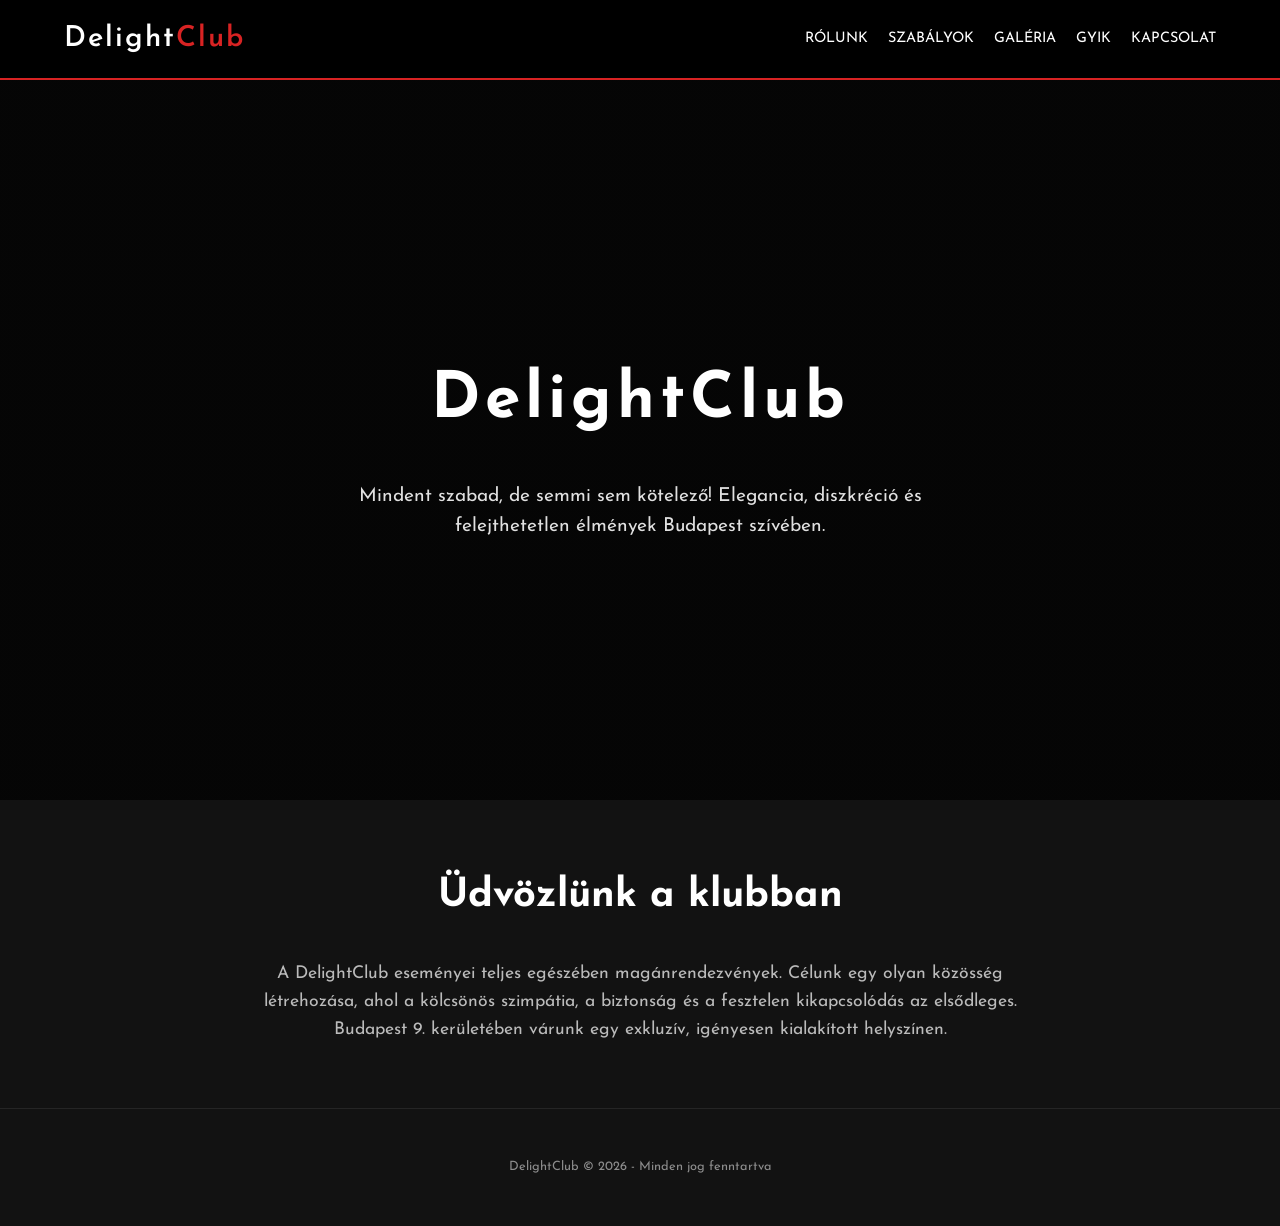
==== index.html @ 63c30bac "Update index.html" ====
<!DOCTYPE html>
<html lang="hu">
<head>
    <meta charset="UTF-8">
    <meta name="viewport" content="width=device-width, initial-scale=1.0">
    <title>DelightClub - Rólunk</title>
    <link href="https://fonts.googleapis.com/css2?family=Josefin+Sans:wght@300;400;600&display=swap" rel="stylesheet">
    <style>
        :root { --main-red: #d82323; --bg-dark: #121212; --card-bg: #1e1e1e; --text-light: #e0e0e0; }
        body { font-family: 'Josefin Sans', sans-serif; background-color: var(--bg-dark); color: var(--text-light); margin: 0; line-height: 1.6; }
        
        nav { background: rgba(0,0,0,0.95); padding: 1rem 5%; position: sticky; top: 0; z-index: 1000; display: flex; justify-content: space-between; align-items: center; border-bottom: 2px solid var(--main-red); }
        .logo { font-size: 1.8rem; font-weight: 600; color: white; text-decoration: none; letter-spacing: 2px; }
        .logo span { color: var(--main-red); }
        .nav-links { list-style: none; display: flex; gap: 20px; margin: 0; padding: 0; }
        .nav-links a { color: white; text-decoration: none; transition: 0.3s; font-size: 0.9rem; text-transform: uppercase; }
        .nav-links a:hover { color: var(--main-red); }

        .hero { 
            height: 80vh; 
            display: flex; 
            flex-direction: column; 
            justify-content: center; 
            align-items: center; 
            text-align: center; 
            background: linear-gradient(rgba(0,0,0,0.7), rgba(0,0,0,0.7)), url('https://duyn491kcolsw.cloudfront.net/files/27/276/450/276r7e.jpg?ph=81de119f28'); 
            background-size: cover; 
            background-position: center;
            background-attachment: fixed;
        }
        
        .hero h1 { font-size: 4rem; margin-bottom: 10px; color: white; letter-spacing: 5px; }
        .hero p { font-size: 1.2rem; max-width: 600px; margin-bottom: 30px; }

        .container { max-width: 1000px; margin: 4rem auto; padding: 0 20px; }
        .section-title { text-align: center; font-size: 2.5rem; color: white; margin-bottom: 2rem; }
        .intro-text { text-align: center; font-size: 1.1rem; color: #bbb; max-width: 800px; margin: 0 auto; }

        footer { text-align: center; padding: 3rem; border-top: 1px solid #333; margin-top: 4rem; opacity: 0.6; font-size: 0.8rem; }
    </style>
</head>
<body>
    <nav>
        <a href="index.html" class="logo">Delight<span>Club</span></a>
        <ul class="nav-links">
            <li><a href="index.html">Rólunk</a></li>
            <li><a href="szabalyok.html">Szabályok</a></li>
            <li><a href="galeria.html">Galéria</a></li>
            <li><a href="gyik.html">GYIK</a></li>
            <li><a href="kapcsolat.html">Kapcsolat</a></li>
        </ul>
    </nav>

    <header class="hero">
        <h1>DelightClub</h1>
        <p>Mindent szabad, de semmi sem kötelező! Elegancia, diszkréció és felejthetetlen élmények Budapest szívében.</p>
    </header>

    <div class="container">
        <h2 class="section-title">Üdvözlünk a klubban</h2>
        <p class="intro-text">
            A DelightClub eseményei teljes egészében magánrendezvények. Célunk egy olyan közösség létrehozása, ahol a kölcsönös szimpátia, a biztonság és a fesztelen kikapcsolódás az elsődleges. Budapest 9. kerületében várunk egy exkluzív, igényesen kialakított helyszínen.
        </p>
    </div>

    <footer>DelightClub &copy; 2026 - Minden jog fenntartva</footer>
</body>
</html>
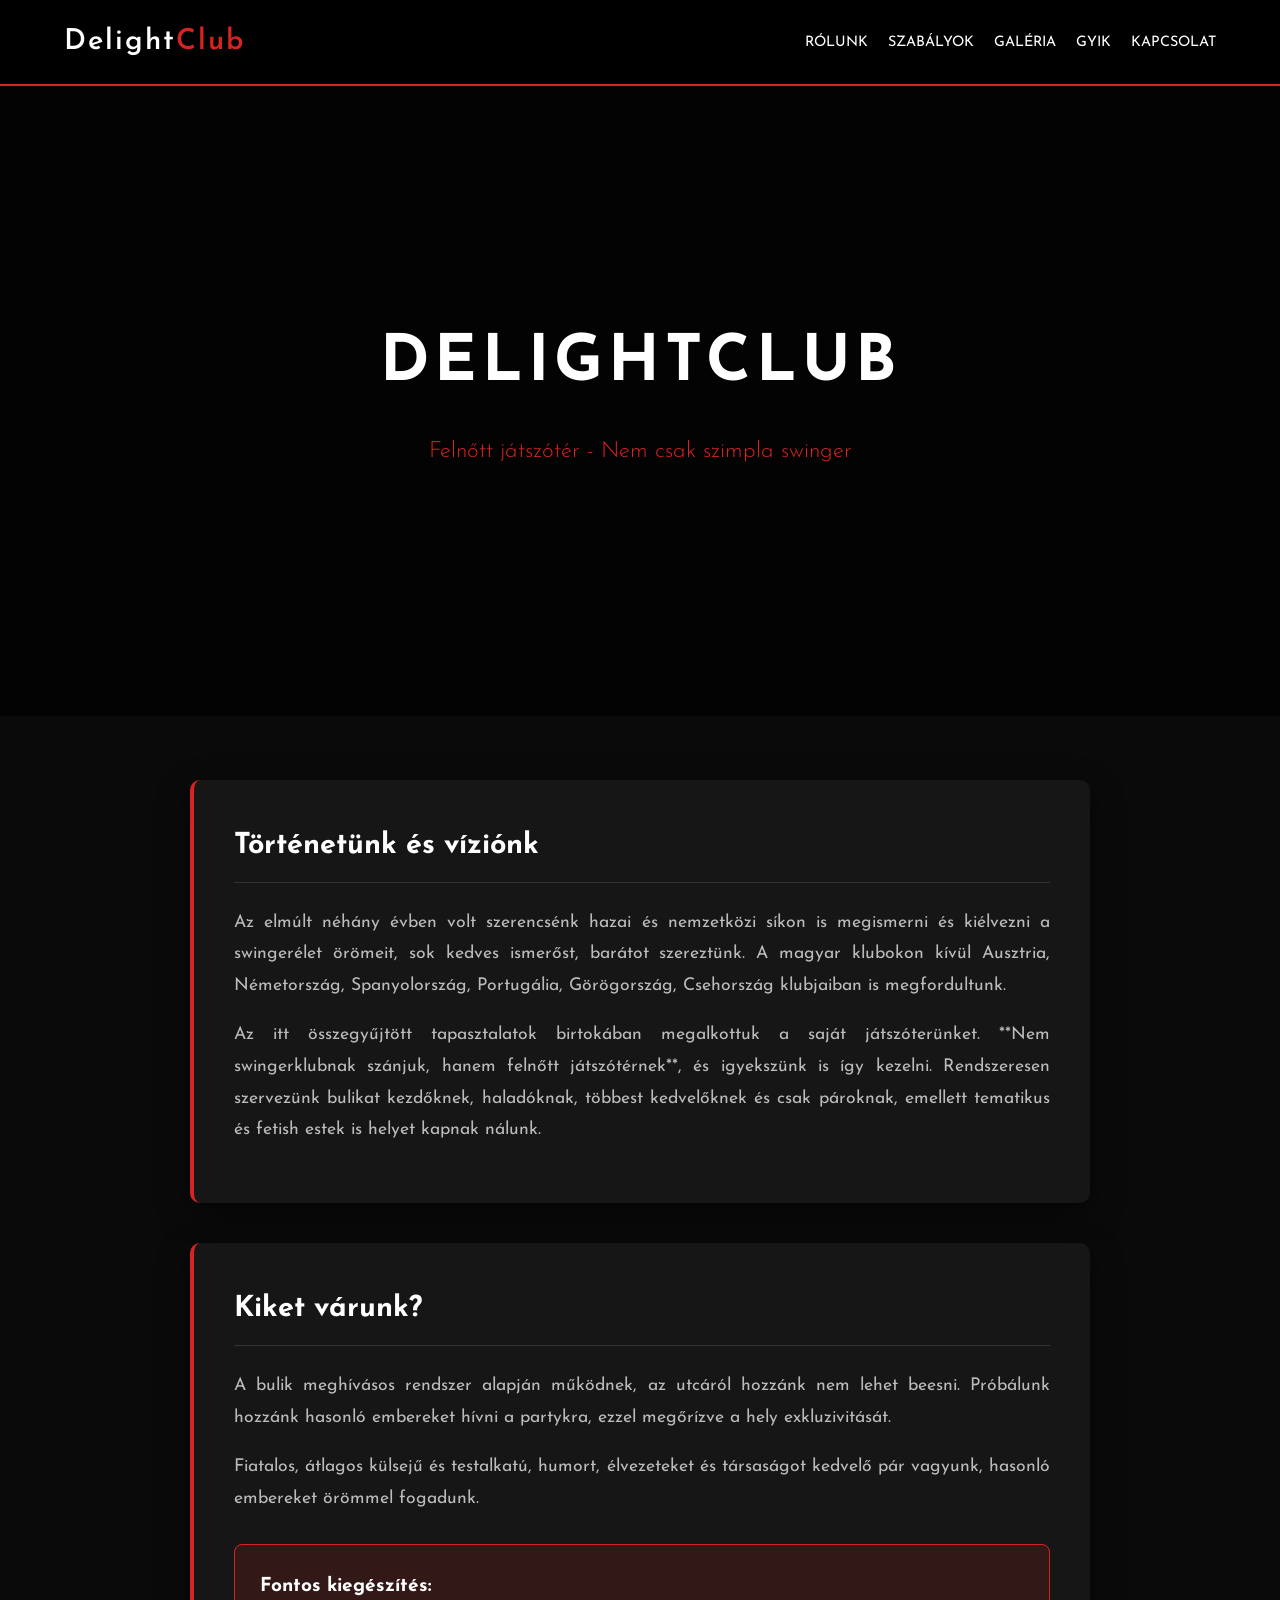
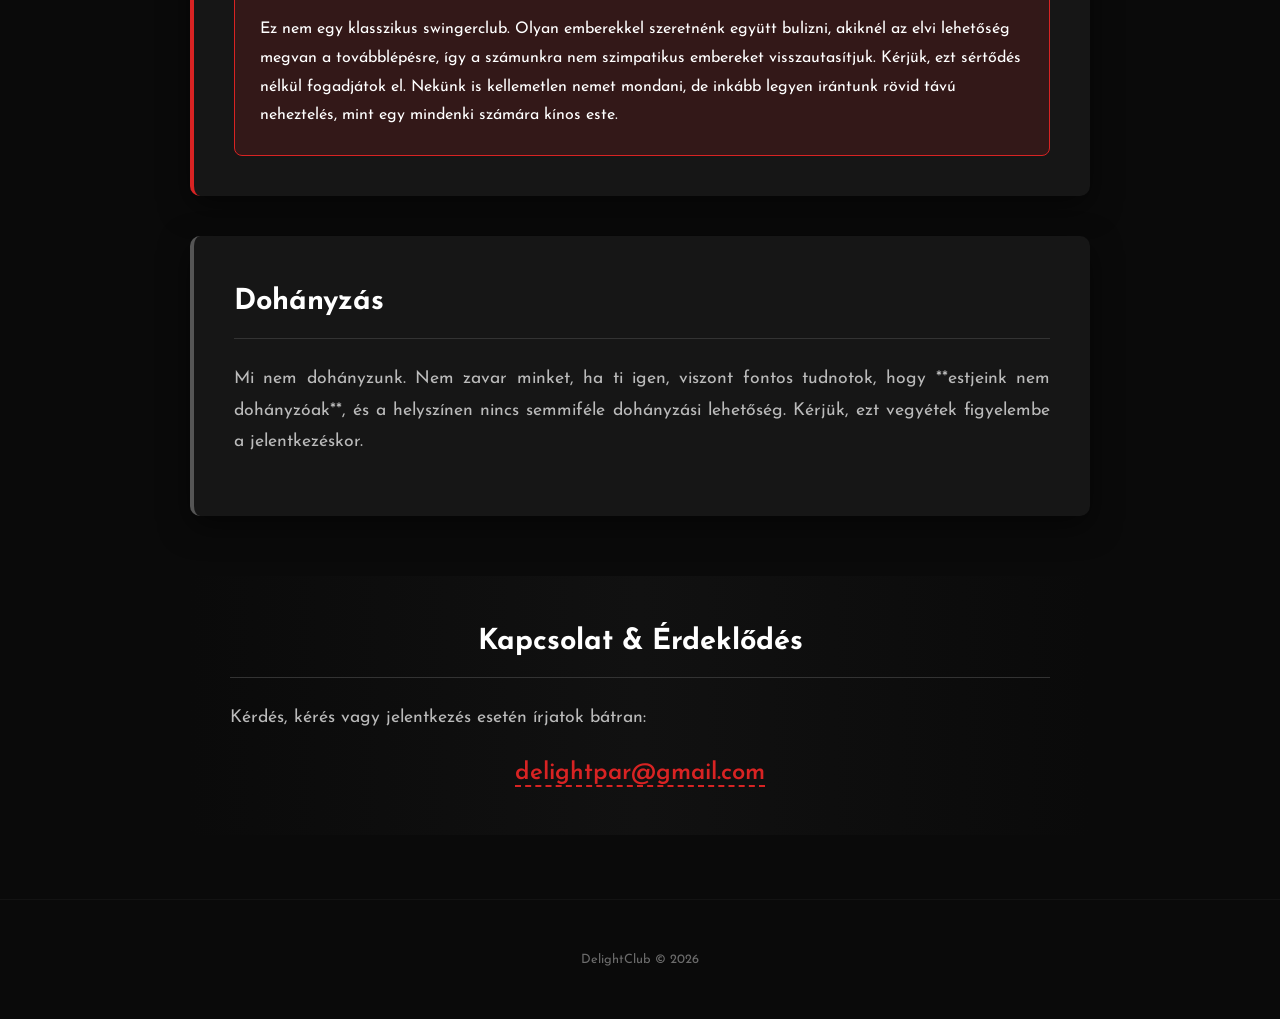
==== commit ad6ae601: "Update index.html" ====
--- a/index.html
+++ b/index.html
@@ -3,21 +3,45 @@
 <head>
     <meta charset="UTF-8">
     <meta name="viewport" content="width=device-width, initial-scale=1.0">
-    <title>DelightClub - Rólunk</title>
+    <title>DelightClub - Főoldal</title>
     <link href="https://fonts.googleapis.com/css2?family=Josefin+Sans:wght@300;400;600&display=swap" rel="stylesheet">
     <style>
-        :root { --main-red: #d82323; --bg-dark: #121212; --card-bg: #1e1e1e; --text-light: #e0e0e0; }
-        body { font-family: 'Josefin Sans', sans-serif; background-color: var(--bg-dark); color: var(--text-light); margin: 0; line-height: 1.6; }
-        
-        nav { background: rgba(0,0,0,0.95); padding: 1rem 5%; position: sticky; top: 0; z-index: 1000; display: flex; justify-content: space-between; align-items: center; border-bottom: 2px solid var(--main-red); }
-        .logo { font-size: 1.8rem; font-weight: 600; color: white; text-decoration: none; letter-spacing: 2px; }
+        :root { 
+            --main-red: #d82323; 
+            --bg-dark: #0a0a0a; 
+            --card-bg: #161616; 
+            --text-gray: #bbb;
+        }
+
+        body { 
+            font-family: 'Josefin Sans', sans-serif; 
+            background-color: var(--bg-dark); 
+            color: white; 
+            margin: 0; 
+            line-height: 1.8;
+        }
+
+        /* --- NAVIGÁCIÓ --- */
+        nav { 
+            background: rgba(0,0,0,0.95); 
+            padding: 1rem 5%; 
+            display: flex; 
+            justify-content: space-between; 
+            align-items: center; 
+            border-bottom: 2px solid var(--main-red); 
+            position: sticky;
+            top: 0;
+            z-index: 1000;
+        }
+        .logo { font-size: 1.8rem; text-decoration: none; color: white; font-weight: 600; letter-spacing: 2px; }
         .logo span { color: var(--main-red); }
         .nav-links { list-style: none; display: flex; gap: 20px; margin: 0; padding: 0; }
-        .nav-links a { color: white; text-decoration: none; transition: 0.3s; font-size: 0.9rem; text-transform: uppercase; }
+        .nav-links a { color: white; text-decoration: none; text-transform: uppercase; font-size: 0.9rem; transition: 0.3s; }
         .nav-links a:hover { color: var(--main-red); }
 
+        /* --- HERO SZEKCIÓ --- */
         .hero { 
-            height: 80vh; 
+            height: 70vh; 
             display: flex; 
             flex-direction: column; 
             justify-content: center; 
@@ -27,19 +51,67 @@
             background-size: cover; 
             background-position: center;
             background-attachment: fixed;
+            padding: 0 20px;
         }
+        .hero h1 { font-size: 4rem; margin: 0; letter-spacing: 5px; text-transform: uppercase; }
+        .hero p { font-size: 1.4rem; color: var(--main-red); font-weight: 300; margin-top: 10px; }
+
+        /* --- TARTALOM --- */
+        .container { max-width: 900px; margin: 4rem auto; padding: 0 25px; }
         
-        .hero h1 { font-size: 4rem; margin-bottom: 10px; color: white; letter-spacing: 5px; }
-        .hero p { font-size: 1.2rem; max-width: 600px; margin-bottom: 30px; }
+        .intro-grid {
+            display: grid;
+            gap: 40px;
+        }
 
-        .container { max-width: 1000px; margin: 4rem auto; padding: 0 20px; }
-        .section-title { text-align: center; font-size: 2.5rem; color: white; margin-bottom: 2rem; }
-        .intro-text { text-align: center; font-size: 1.1rem; color: #bbb; max-width: 800px; margin: 0 auto; }
+        .text-block {
+            background: var(--card-bg);
+            padding: 40px;
+            border-radius: 10px;
+            border-left: 4px solid var(--main-red);
+            box-shadow: 0 10px 30px rgba(0,0,0,0.5);
+        }
 
-        footer { text-align: center; padding: 3rem; border-top: 1px solid #333; margin-top: 4rem; opacity: 0.6; font-size: 0.8rem; }
+        h2 { color: white; margin-top: 0; font-size: 1.8rem; margin-bottom: 1.5rem; border-bottom: 1px solid #333; padding-bottom: 10px; }
+        p { color: var(--text-gray); font-size: 1.1rem; text-align: justify; }
+
+        .highlight-box {
+            background: rgba(216, 35, 35, 0.15);
+            border: 1px solid var(--main-red);
+            padding: 25px;
+            border-radius: 8px;
+            margin-top: 30px;
+        }
+
+        .highlight-box strong { color: white; display: block; margin-bottom: 10px; font-size: 1.2rem; }
+
+        .cta-section {
+            text-align: center;
+            margin-top: 60px;
+            padding: 40px;
+            background: linear-gradient(to right, transparent, #111, transparent);
+        }
+
+        .email-link {
+            color: var(--main-red);
+            font-size: 1.5rem;
+            text-decoration: none;
+            font-weight: 600;
+            border-bottom: 2px dashed var(--main-red);
+            transition: 0.3s;
+        }
+        .email-link:hover { color: white; border-color: white; }
+
+        footer { text-align: center; padding: 3rem; opacity: 0.4; font-size: 0.8rem; border-top: 1px solid #222; }
+
+        @media (max-width: 768px) {
+            .hero h1 { font-size: 2.5rem; }
+            .text-block { padding: 25px; }
+        }
     </style>
 </head>
 <body>
+
     <nav>
         <a href="index.html" class="logo">Delight<span>Club</span></a>
         <ul class="nav-links">
@@ -53,16 +125,54 @@
 
     <header class="hero">
         <h1>DelightClub</h1>
-        <p>Mindent szabad, de semmi sem kötelező! Elegancia, diszkréció és felejthetetlen élmények Budapest szívében.</p>
+        <p>Felnőtt játszótér - Nem csak szimpla swinger</p>
     </header>
 
     <div class="container">
-        <h2 class="section-title">Üdvözlünk a klubban</h2>
-        <p class="intro-text">
-            A DelightClub eseményei teljes egészében magánrendezvények. Célunk egy olyan közösség létrehozása, ahol a kölcsönös szimpátia, a biztonság és a fesztelen kikapcsolódás az elsődleges. Budapest 9. kerületében várunk egy exkluzív, igényesen kialakított helyszínen.
-        </p>
+        <div class="intro-grid">
+            
+            <section class="text-block">
+                <h2>Történetünk és víziónk</h2>
+                <p>
+                    Az elmúlt néhány évben volt szerencsénk hazai és nemzetközi síkon is megismerni és kiélvezni a swingerélet örömeit, sok kedves ismerőst, barátot szereztünk. A magyar klubokon kívül Ausztria, Németország, Spanyolország, Portugália, Görögország, Csehország klubjaiban is megfordultunk.
+                </p>
+                <p>
+                    Az itt összegyűjtött tapasztalatok birtokában megalkottuk a saját játszóterünket. **Nem swingerklubnak szánjuk, hanem felnőtt játszótérnek**, és igyekszünk is így kezelni. Rendszeresen szervezünk bulikat kezdőknek, haladóknak, többest kedvelőknek és csak pároknak, emellett tematikus és fetish estek is helyet kapnak nálunk.
+                </p>
+            </section>
+
+            <section class="text-block">
+                <h2>Kiket várunk?</h2>
+                <p>
+                    A bulik meghívásos rendszer alapján működnek, az utcáról hozzánk nem lehet beesni. Próbálunk hozzánk hasonló embereket hívni a partykra, ezzel megőrízve a hely exkluzivitását.
+                </p>
+                <p>
+                    Fiatalos, átlagos külsejű és testalkatú, humort, élvezeteket és társaságot kedvelő pár vagyunk, hasonló embereket örömmel fogadunk.
+                </p>
+                
+                <div class="highlight-box">
+                    <strong>Fontos kiegészítés:</strong>
+                    Ez nem egy klasszikus swingerclub. Olyan emberekkel szeretnénk együtt bulizni, akiknél az elvi lehetőség megvan a továbblépésre, így a számunkra nem szimpatikus embereket visszautasítjuk. Kérjük, ezt sértődés nélkül fogadjátok el. Nekünk is kellemetlen nemet mondani, de inkább legyen irántunk rövid távú neheztelés, mint egy mindenki számára kínos este.
+                </div>
+            </section>
+
+            <section class="text-block" style="border-left-color: #555;">
+                <h2>Dohányzás</h2>
+                <p>
+                    Mi nem dohányzunk. Nem zavar minket, ha ti igen, viszont fontos tudnotok, hogy **estjeink nem dohányzóak**, és a helyszínen nincs semmiféle dohányzási lehetőség. Kérjük, ezt vegyétek figyelembe a jelentkezéskor.
+                </p>
+            </section>
+
+        </div>
+
+        <div class="cta-section">
+            <h2>Kapcsolat & Érdeklődés</h2>
+            <p>Kérdés, kérés vagy jelentkezés esetén írjatok bátran:</p>
+            <a href="mailto:delightpar@gmail.com" class="email-link">delightpar@gmail.com</a>
+        </div>
     </div>
 
-    <footer>DelightClub &copy; 2026 - Minden jog fenntartva</footer>
+    <footer>DelightClub &copy; 2026</footer>
+
 </body>
 </html>
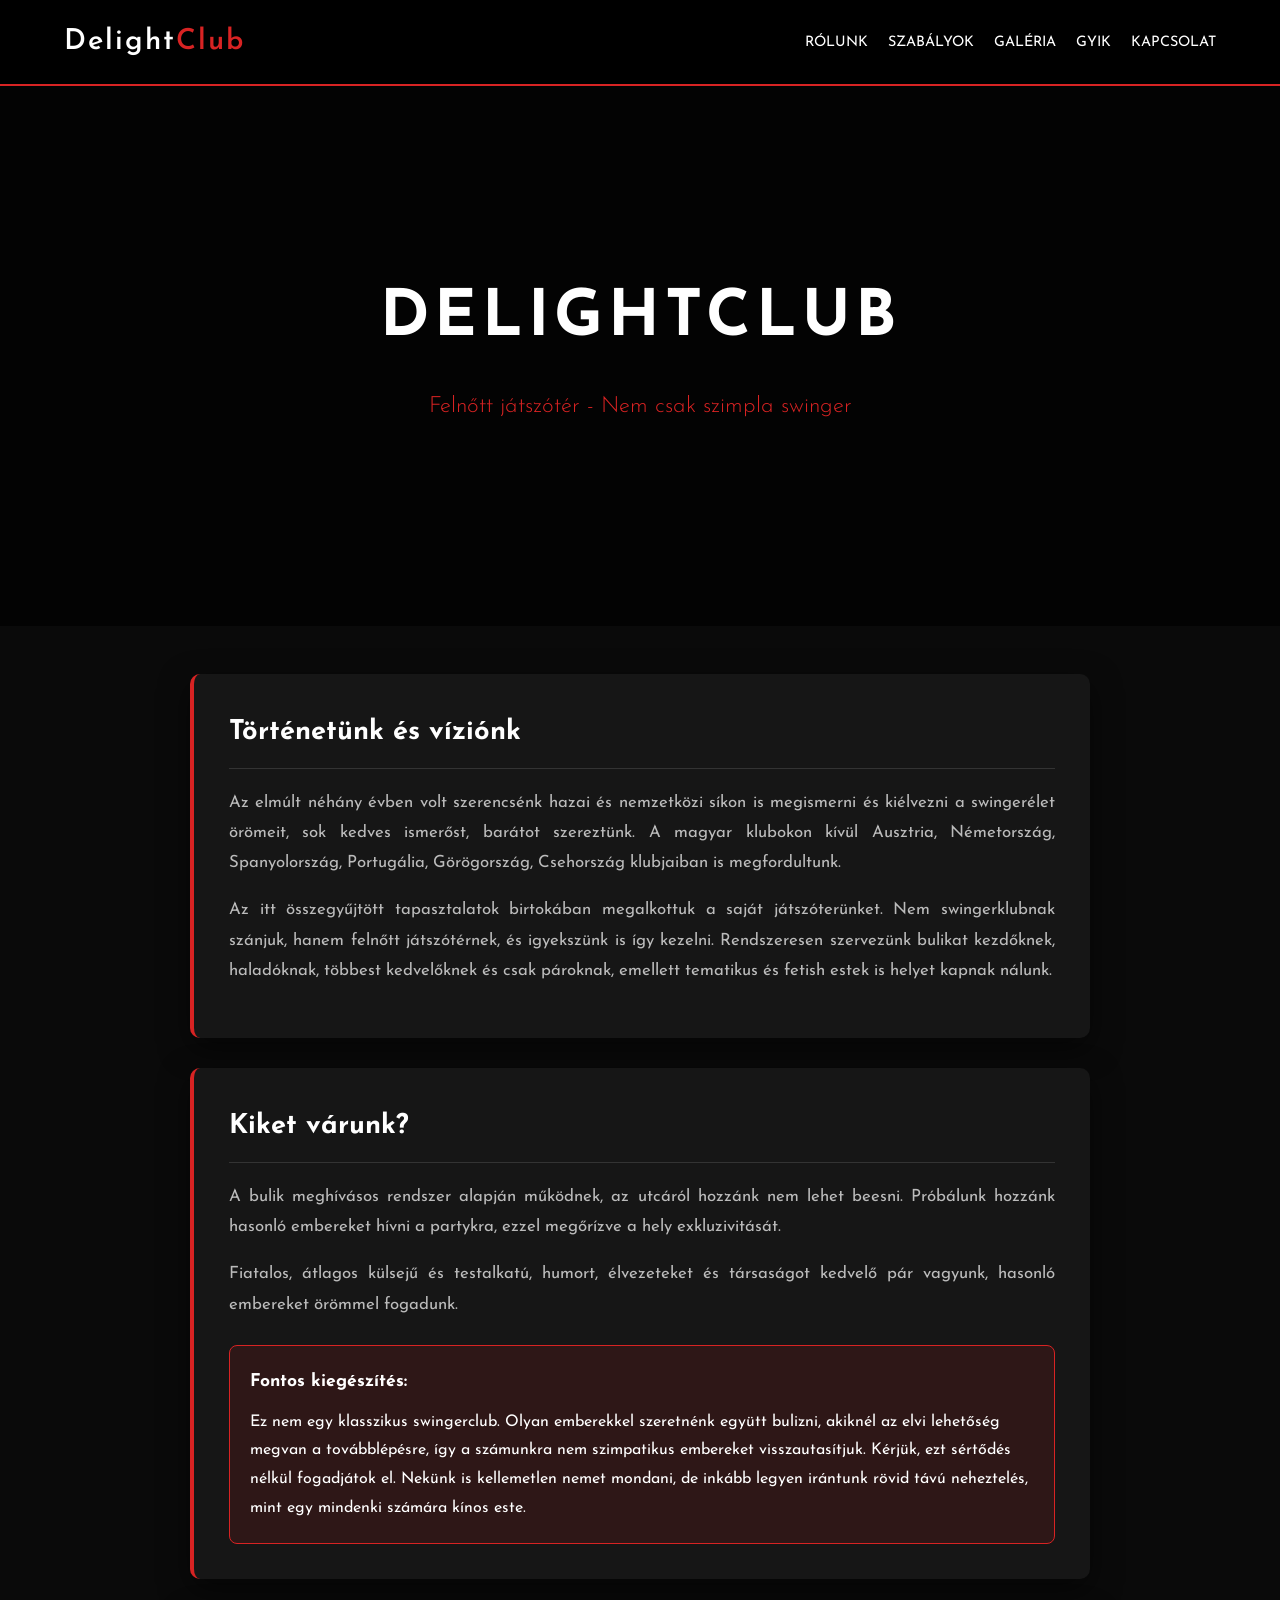
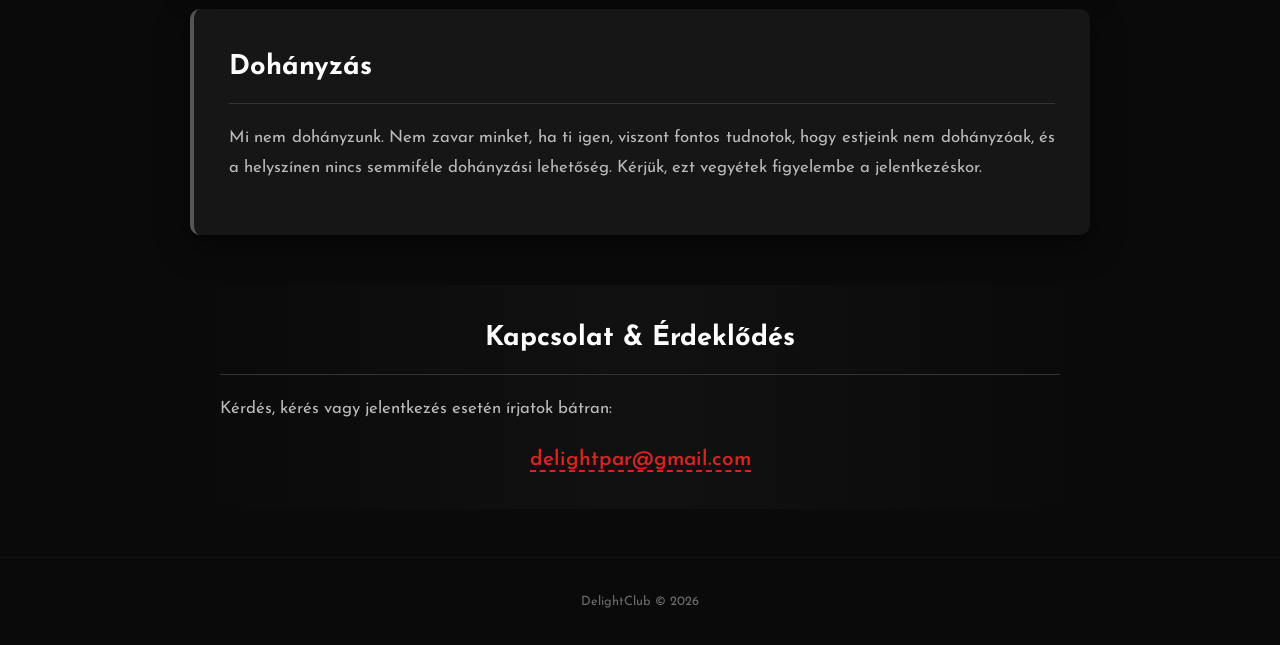
==== commit 70522bc4: "Update index.html" ====
--- a/index.html
+++ b/index.html
@@ -2,7 +2,8 @@
 <html lang="hu">
 <head>
     <meta charset="UTF-8">
-    <meta name="viewport" content="width=device-width, initial-scale=1.0">
+    <meta name="viewport" content="width=device-width, initial-scale=1.0, maximum-scale=1.0, user-scalable=no">
+    <link rel="icon" type="image/png" href="https://duyn491kcolsw.cloudfront.net/files/27/276/450/276r7e.jpg?ph=81de119f28">
     <title>DelightClub - Főoldal</title>
     <link href="https://fonts.googleapis.com/css2?family=Josefin+Sans:wght@300;400;600&display=swap" rel="stylesheet">
     <style>
@@ -19,9 +20,10 @@
             color: white; 
             margin: 0; 
             line-height: 1.8;
+            overflow-x: hidden; /* Megakadályozza az oldalra csúszkálást */
         }
 
-        /* --- NAVIGÁCIÓ --- */
+        /* --- JAVÍTOTT NAVIGÁCIÓ (MOBILBARÁT) --- */
         nav { 
             background: rgba(0,0,0,0.95); 
             padding: 1rem 5%; 
@@ -32,6 +34,7 @@
             position: sticky;
             top: 0;
             z-index: 1000;
+            flex-wrap: wrap; /* Engedi a törést mobilon */
         }
         .logo { font-size: 1.8rem; text-decoration: none; color: white; font-weight: 600; letter-spacing: 2px; }
         .logo span { color: var(--main-red); }
@@ -41,7 +44,7 @@
 
         /* --- HERO SZEKCIÓ --- */
         .hero { 
-            height: 70vh; 
+            height: 60vh; 
             display: flex; 
             flex-direction: column; 
             justify-content: center; 
@@ -57,44 +60,44 @@
         .hero p { font-size: 1.4rem; color: var(--main-red); font-weight: 300; margin-top: 10px; }
 
         /* --- TARTALOM --- */
-        .container { max-width: 900px; margin: 4rem auto; padding: 0 25px; }
+        .container { max-width: 900px; margin: 3rem auto; padding: 0 20px; }
         
         .intro-grid {
             display: grid;
-            gap: 40px;
+            gap: 30px;
         }
 
         .text-block {
             background: var(--card-bg);
-            padding: 40px;
+            padding: 35px;
             border-radius: 10px;
             border-left: 4px solid var(--main-red);
             box-shadow: 0 10px 30px rgba(0,0,0,0.5);
         }
 
-        h2 { color: white; margin-top: 0; font-size: 1.8rem; margin-bottom: 1.5rem; border-bottom: 1px solid #333; padding-bottom: 10px; }
-        p { color: var(--text-gray); font-size: 1.1rem; text-align: justify; }
+        h2 { color: white; margin-top: 0; font-size: 1.7rem; margin-bottom: 1.2rem; border-bottom: 1px solid #333; padding-bottom: 10px; }
+        p { color: var(--text-gray); font-size: 1.05rem; text-align: justify; }
 
         .highlight-box {
-            background: rgba(216, 35, 35, 0.15);
+            background: rgba(216, 35, 35, 0.12);
             border: 1px solid var(--main-red);
-            padding: 25px;
+            padding: 20px;
             border-radius: 8px;
-            margin-top: 30px;
+            margin-top: 25px;
         }
 
-        .highlight-box strong { color: white; display: block; margin-bottom: 10px; font-size: 1.2rem; }
+        .highlight-box strong { color: white; display: block; margin-bottom: 10px; font-size: 1.1rem; }
 
         .cta-section {
             text-align: center;
-            margin-top: 60px;
-            padding: 40px;
+            margin-top: 50px;
+            padding: 30px;
             background: linear-gradient(to right, transparent, #111, transparent);
         }
 
         .email-link {
             color: var(--main-red);
-            font-size: 1.5rem;
+            font-size: 1.3rem;
             text-decoration: none;
             font-weight: 600;
             border-bottom: 2px dashed var(--main-red);
@@ -102,11 +105,22 @@
         }
         .email-link:hover { color: white; border-color: white; }
 
-        footer { text-align: center; padding: 3rem; opacity: 0.4; font-size: 0.8rem; border-top: 1px solid #222; }
+        footer { text-align: center; padding: 2rem; opacity: 0.4; font-size: 0.8rem; border-top: 1px solid #222; }
 
+        /* --- SPECIÁLIS MOBIL JAVÍTÁSOK --- */
         @media (max-width: 768px) {
-            .hero h1 { font-size: 2.5rem; }
+            nav { justify-content: center; padding: 10px; }
+            .logo { width: 100%; text-align: center; margin-bottom: 10px; font-size: 1.5rem; }
+            .nav-links { gap: 10px; justify-content: center; }
+            .nav-links a { font-size: 0.75rem; }
+
+            .hero { height: 50vh; }
+            .hero h1 { font-size: 2.2rem; letter-spacing: 2px; }
+            .hero p { font-size: 1rem; }
+
             .text-block { padding: 25px; }
+            .container { margin: 2rem auto; }
+            .email-link { font-size: 1.1rem; }
         }
     </style>
 </head>
@@ -137,7 +151,7 @@
                     Az elmúlt néhány évben volt szerencsénk hazai és nemzetközi síkon is megismerni és kiélvezni a swingerélet örömeit, sok kedves ismerőst, barátot szereztünk. A magyar klubokon kívül Ausztria, Németország, Spanyolország, Portugália, Görögország, Csehország klubjaiban is megfordultunk.
                 </p>
                 <p>
-                    Az itt összegyűjtött tapasztalatok birtokában megalkottuk a saját játszóterünket. **Nem swingerklubnak szánjuk, hanem felnőtt játszótérnek**, és igyekszünk is így kezelni. Rendszeresen szervezünk bulikat kezdőknek, haladóknak, többest kedvelőknek és csak pároknak, emellett tematikus és fetish estek is helyet kapnak nálunk.
+                    Az itt összegyűjtött tapasztalatok birtokában megalkottuk a saját játszóterünket. Nem swingerklubnak szánjuk, hanem felnőtt játszótérnek, és igyekszünk is így kezelni. Rendszeresen szervezünk bulikat kezdőknek, haladóknak, többest kedvelőknek és csak pároknak, emellett tematikus és fetish estek is helyet kapnak nálunk.
                 </p>
             </section>
 
@@ -159,7 +173,7 @@
             <section class="text-block" style="border-left-color: #555;">
                 <h2>Dohányzás</h2>
                 <p>
-                    Mi nem dohányzunk. Nem zavar minket, ha ti igen, viszont fontos tudnotok, hogy **estjeink nem dohányzóak**, és a helyszínen nincs semmiféle dohányzási lehetőség. Kérjük, ezt vegyétek figyelembe a jelentkezéskor.
+                    Mi nem dohányzunk. Nem zavar minket, ha ti igen, viszont fontos tudnotok, hogy estjeink nem dohányzóak, és a helyszínen nincs semmiféle dohányzási lehetőség. Kérjük, ezt vegyétek figyelembe a jelentkezéskor.
                 </p>
             </section>
 
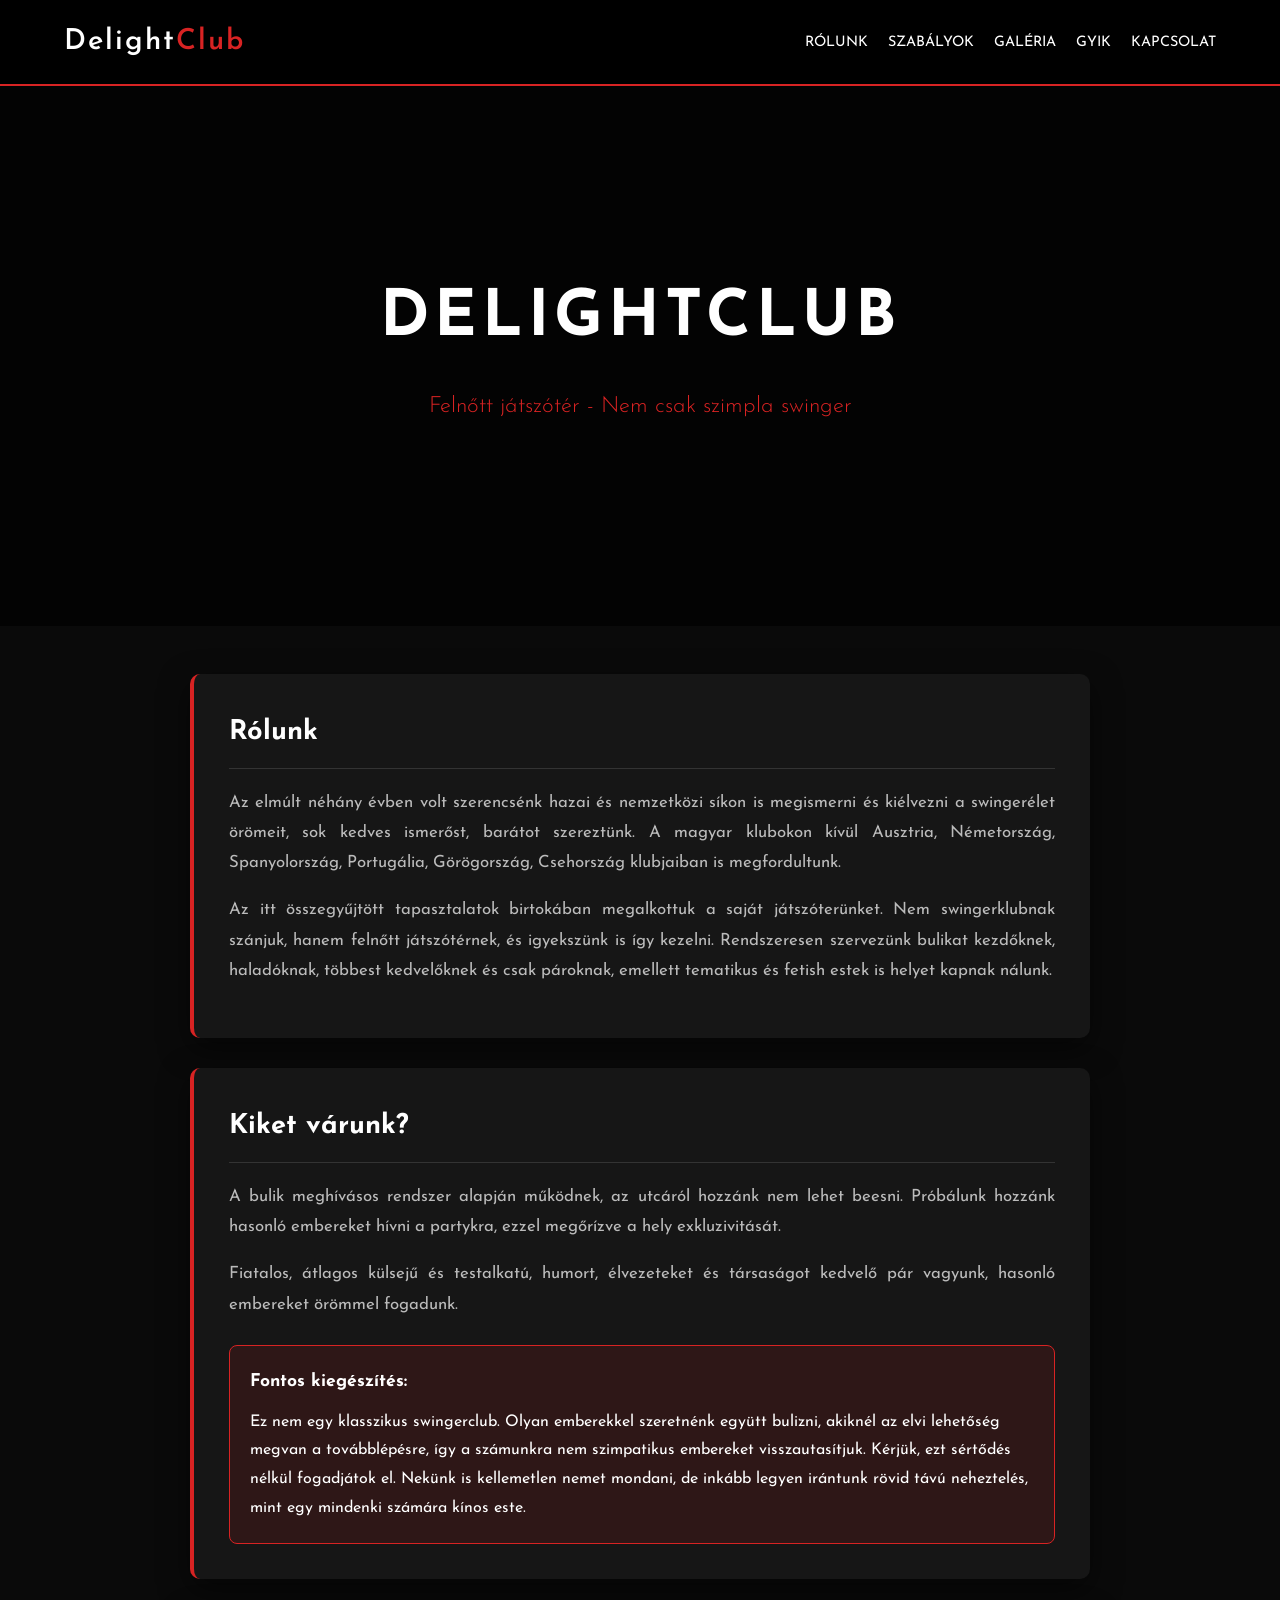
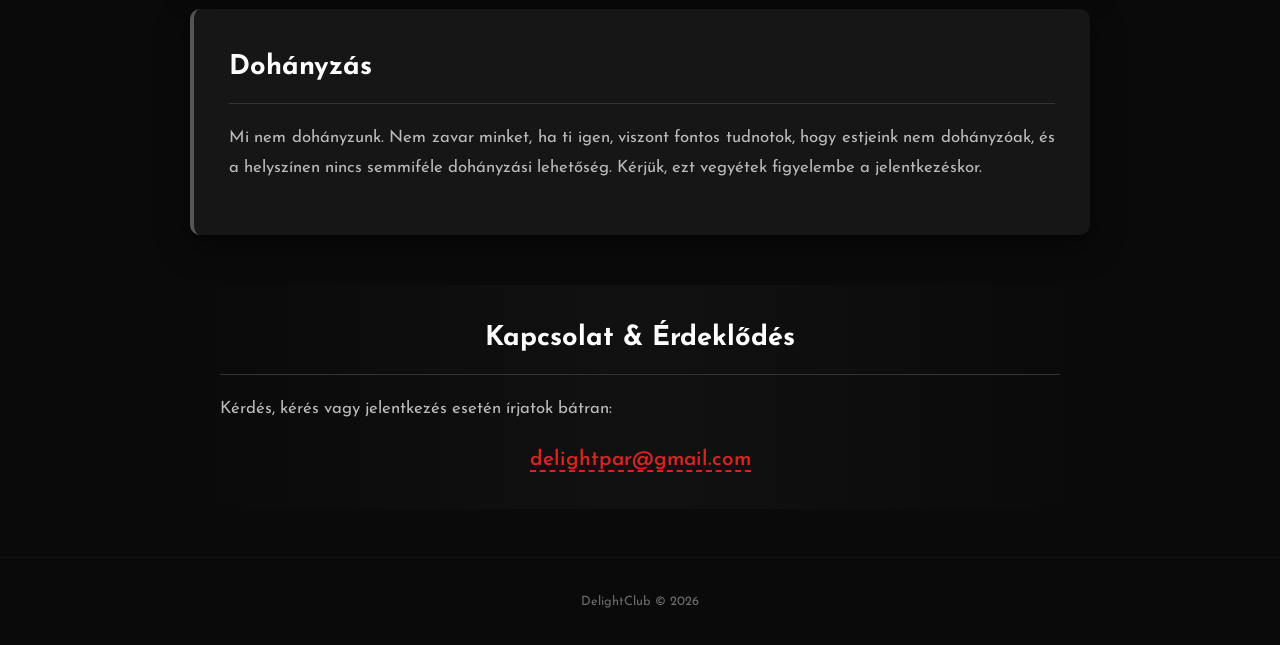
==== commit 3cb53376: "Update index.html" ====
--- a/index.html
+++ b/index.html
@@ -146,7 +146,7 @@
         <div class="intro-grid">
             
             <section class="text-block">
-                <h2>Történetünk és víziónk</h2>
+                <h2>Rólunk</h2>
                 <p>
                     Az elmúlt néhány évben volt szerencsénk hazai és nemzetközi síkon is megismerni és kiélvezni a swingerélet örömeit, sok kedves ismerőst, barátot szereztünk. A magyar klubokon kívül Ausztria, Németország, Spanyolország, Portugália, Görögország, Csehország klubjaiban is megfordultunk.
                 </p>
@@ -190,3 +190,4 @@
 
 </body>
 </html>
+
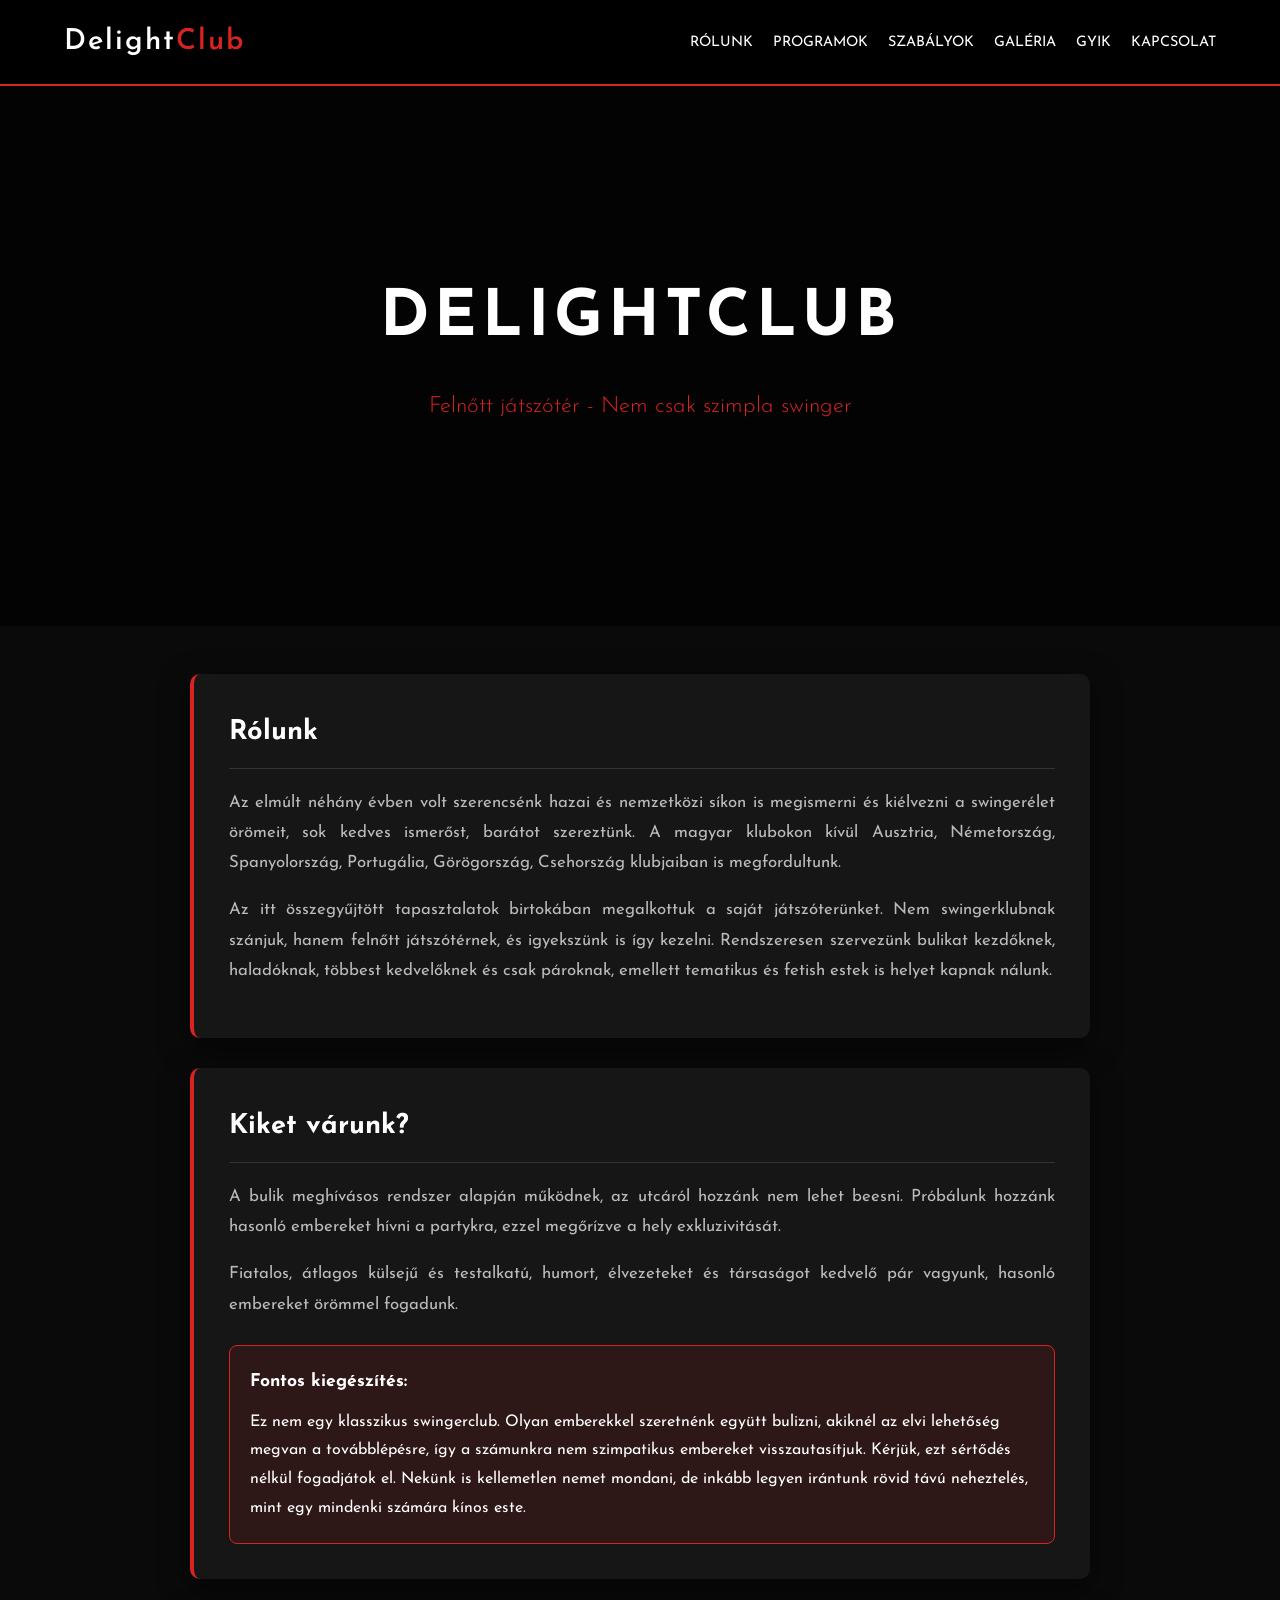
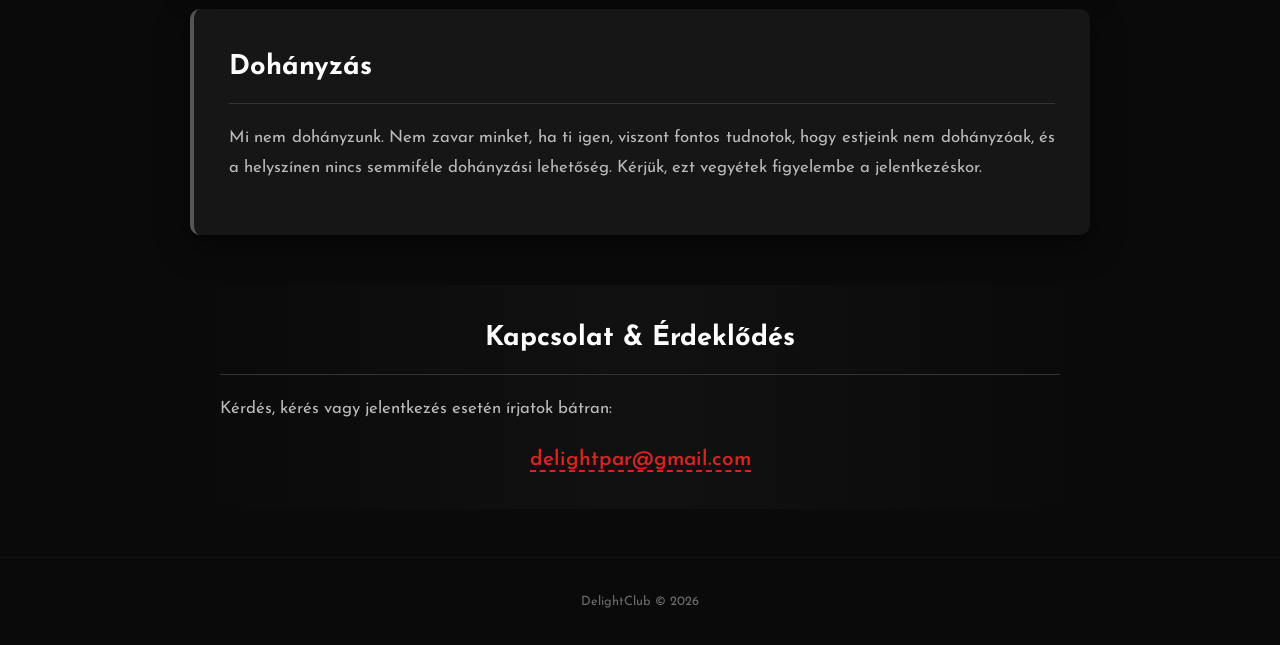
==== commit e240089d: "Update index.html" ====
--- a/index.html
+++ b/index.html
@@ -126,16 +126,16 @@
 </head>
 <body>
 
-    <nav>
-        <a href="index.html" class="logo">Delight<span>Club</span></a>
-        <ul class="nav-links">
-            <li><a href="index.html">Rólunk</a></li>
-            <li><a href="szabalyok.html">Szabályok</a></li>
-            <li><a href="galeria.html">Galéria</a></li>
-            <li><a href="gyik.html">GYIK</a></li>
-            <li><a href="kapcsolat.html">Kapcsolat</a></li>
-        </ul>
-    </nav>
+<nav>
+    <a href="index.html" class="logo">Delight<span>Club</span></a>
+    <ul class="nav-links">
+        <li><a href="index.html">Rólunk</a></li>
+        <li><a href="programok.html">Programok</a></li> <li><a href="szabalyok.html">Szabályok</a></li>
+        <li><a href="galeria.html">Galéria</a></li>
+        <li><a href="gyik.html">GYIK</a></li>
+        <li><a href="kapcsolat.html">Kapcsolat</a></li>
+    </ul>
+</nav>
 
     <header class="hero">
         <h1>DelightClub</h1>
@@ -191,3 +191,4 @@
 </body>
 </html>
 
+
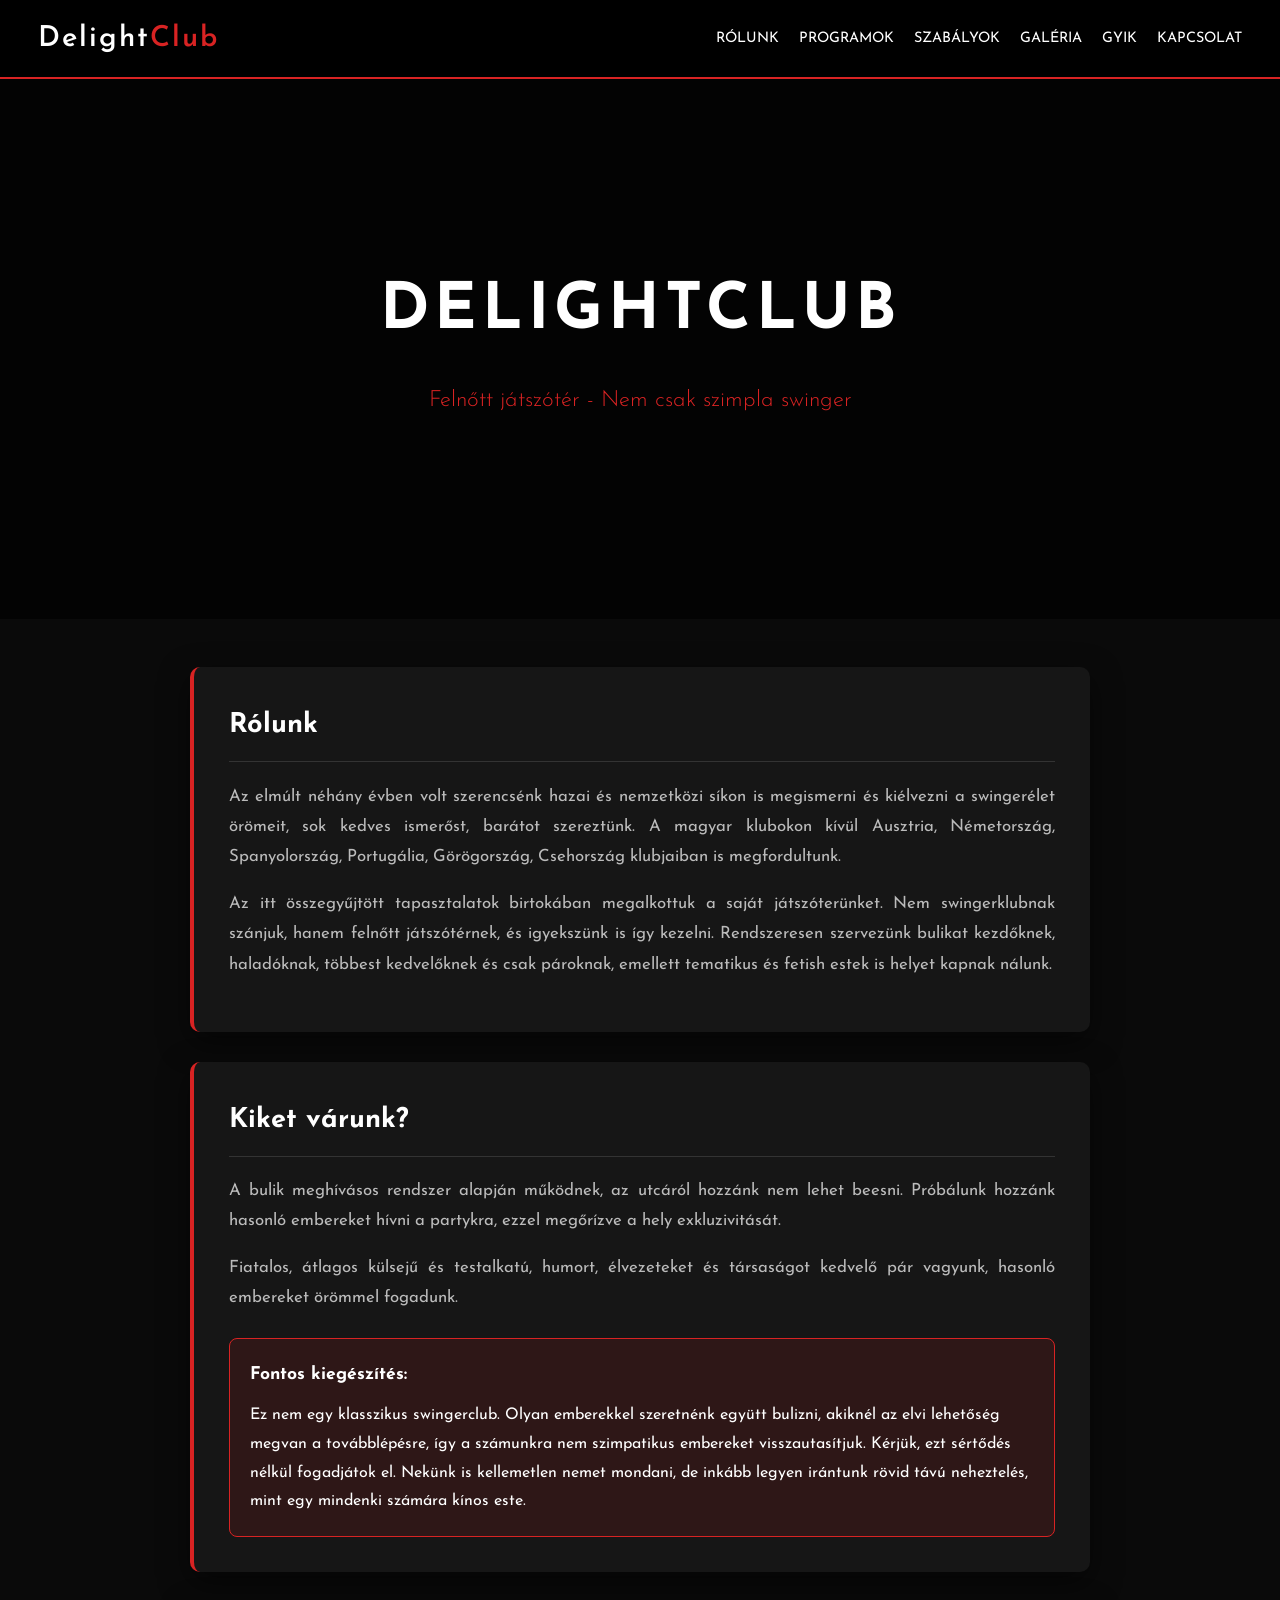
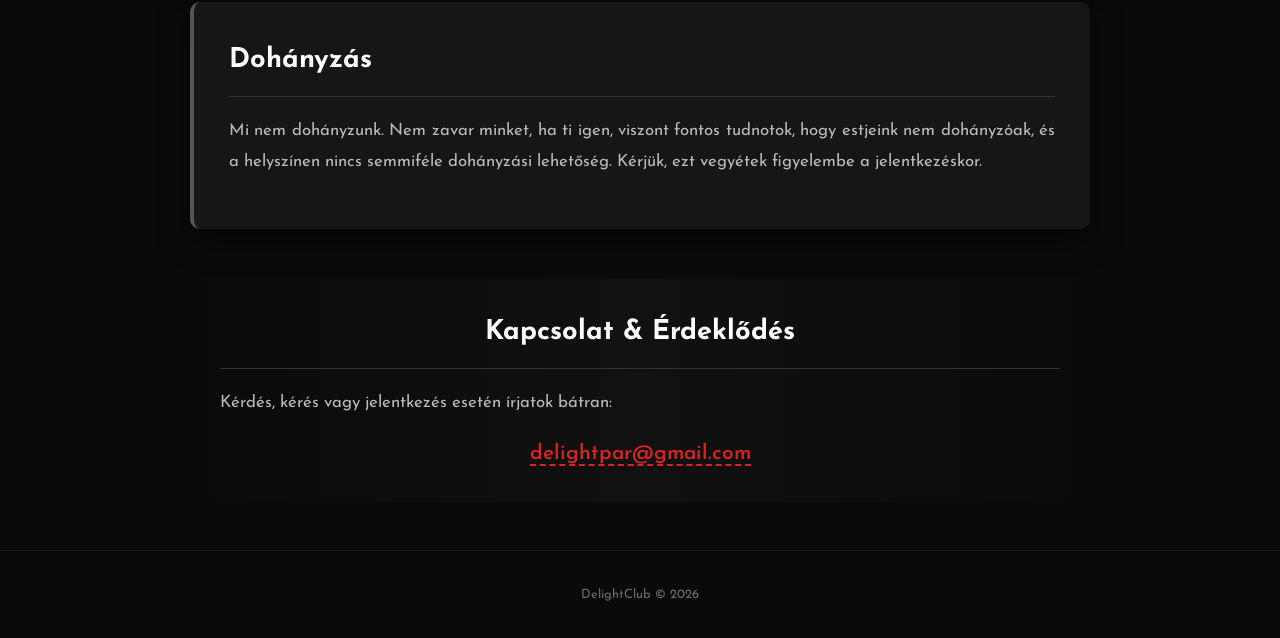
==== commit 44bc3be2: "Update index.html" ====
--- a/index.html
+++ b/index.html
@@ -24,9 +24,9 @@
         }
 
         /* --- JAVÍTOTT NAVIGÁCIÓ (MOBILBARÁT) --- */
-        nav { 
+nav { 
             background: rgba(0,0,0,0.95); 
-            padding: 1rem 5%; 
+            padding: 0.8rem 3%; 
             display: flex; 
             justify-content: space-between; 
             align-items: center; 
@@ -34,7 +34,48 @@
             position: sticky;
             top: 0;
             z-index: 1000;
-            flex-wrap: wrap; /* Engedi a törést mobilon */
+        }
+        .logo { font-size: 1.5rem; text-decoration: none; color: white; font-weight: 600; letter-spacing: 1px; flex-shrink: 0; }
+        .logo span { color: var(--main-red); }
+        
+        .nav-links { 
+            list-style: none; 
+            display: flex; 
+            gap: 15px; 
+            margin: 0; 
+            padding: 0; 
+        }
+        .nav-links a { 
+            color: white; 
+            text-decoration: none; 
+            text-transform: uppercase; 
+            font-size: 0.8rem; 
+            transition: 0.3s;
+            white-space: nowrap; /* Megakadályozza a szavak törését */
+        }
+        .nav-links a:hover { color: var(--main-red); }
+
+        /* --- MOBIL JAVÍTÁSOK (Amikor már nem férne el) --- */
+        @media (max-width: 768px) {
+            nav { 
+                flex-direction: column; /* Egymás alá teszi a logót és a menüt */
+                padding: 10px 5px;
+            }
+            .logo { 
+                margin-bottom: 10px; 
+                font-size: 1.4rem; 
+            }
+            .nav-links { 
+                display: flex;
+                flex-wrap: wrap; /* Ha sok a menüpont, több sorba tördeli */
+                justify-content: center;
+                gap: 8px 12px; /* Függőleges és vízszintes távolság */
+                width: 100%;
+            }
+            .nav-links a { 
+                font-size: 0.7rem; /* Kicsit kisebb betű, hogy több férjen el */
+                padding: 5px;
+            }
         }
         .logo { font-size: 1.8rem; text-decoration: none; color: white; font-weight: 600; letter-spacing: 2px; }
         .logo span { color: var(--main-red); }
@@ -192,3 +233,4 @@
 </html>
 
 
+
